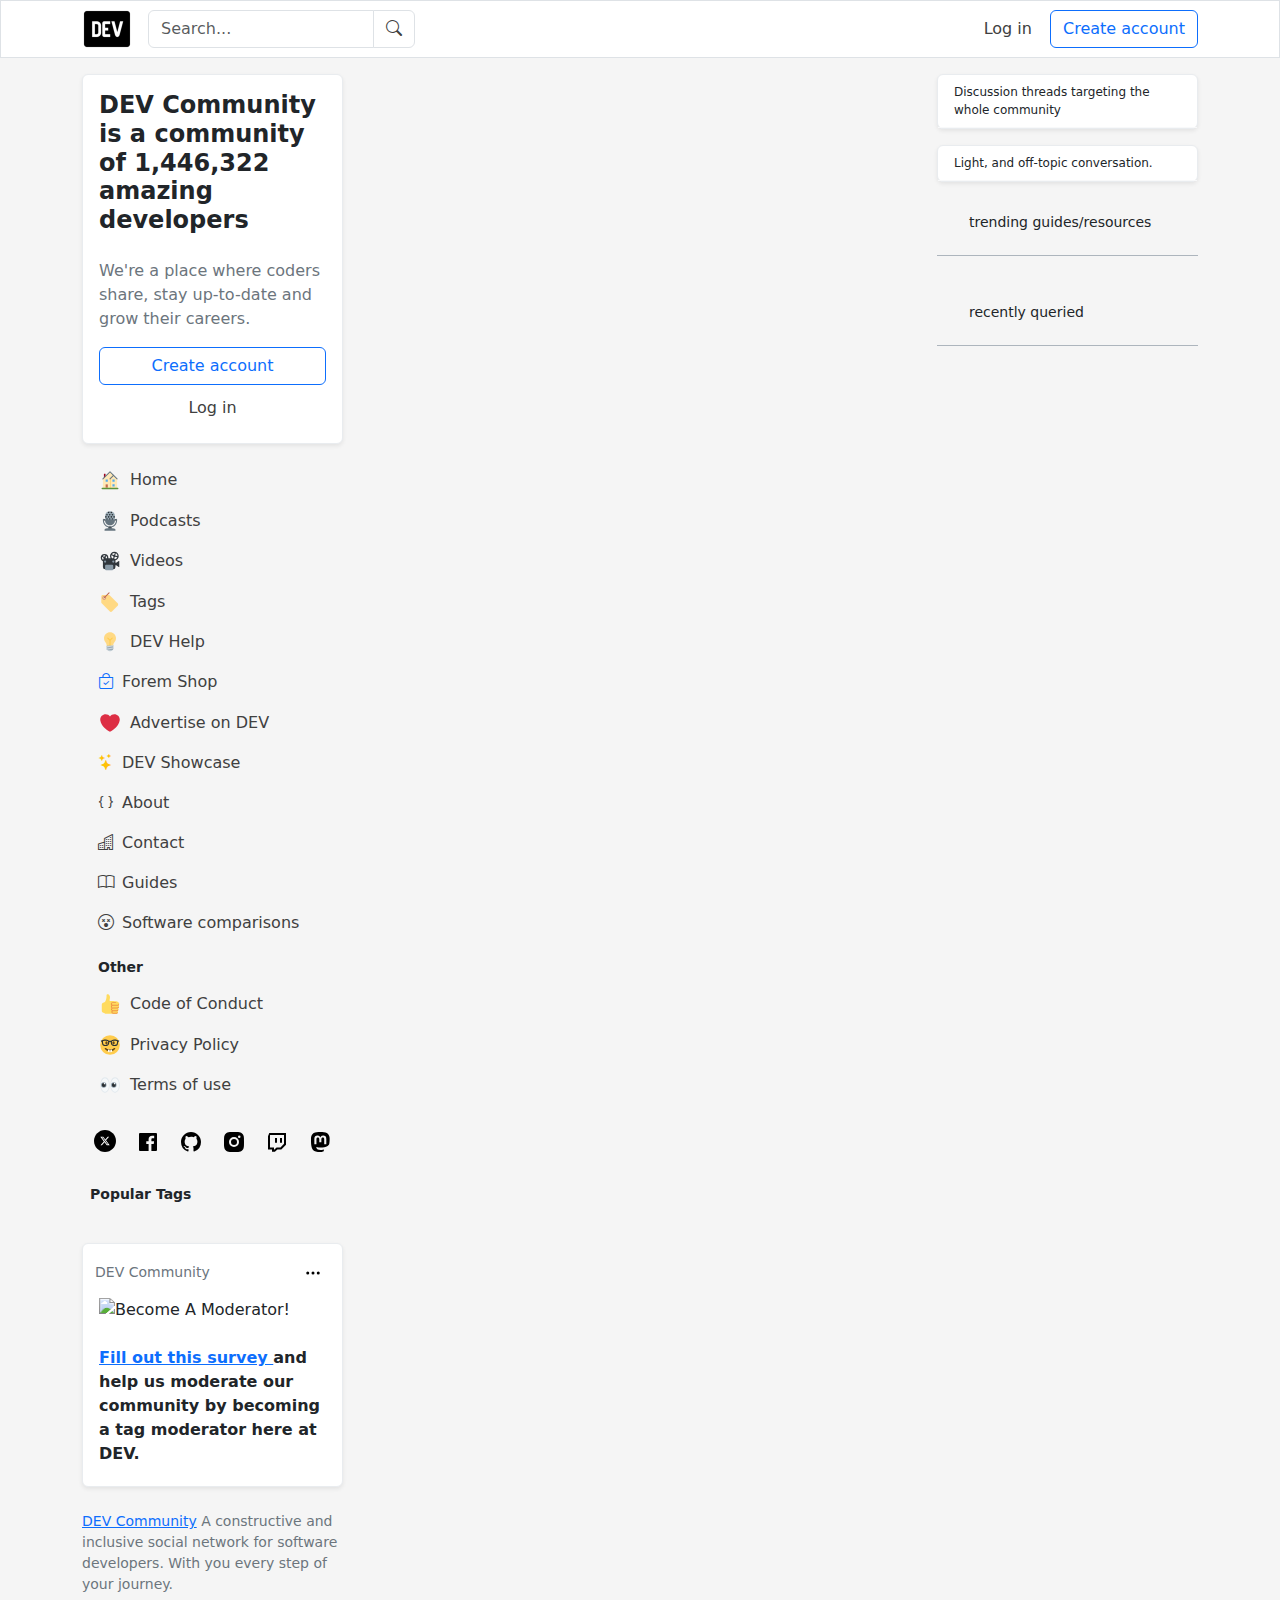
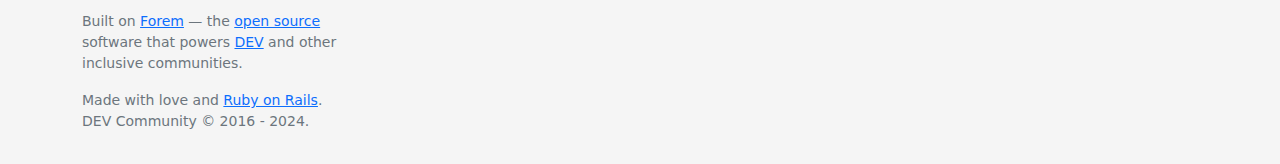
==== index.html @ e30199d8 "Link a index desde el logo" ====
<!DOCTYPE html>
<html lang="en">

<head>
    <meta charset="UTF-8">
    <meta name="viewport" content="width=device-width, initial-scale=1.0">
    <link href="https://cdn.jsdelivr.net/npm/bootstrap@5.3.3/dist/css/bootstrap.min.css" rel="stylesheet"
        integrity="sha384-QWTKZyjpPEjISv5WaRU9OFeRpok6YctnYmDr5pNlyT2bRjXh0JMhjY6hW+ALEwIH" crossorigin="anonymous">
    <link rel="stylesheet" href="https://cdn.jsdelivr.net/npm/bootstrap-icons@1.11.3/font/bootstrap-icons.min.css">
    <link rel="stylesheet" href="./css/styles.css">
    <title>Dev.to</title>
</head>

<body class="bg-dev">
    <header>
        <nav class="navbar navbar-expand-lg bg-white border border-bottom">
            <div class="container">
                <a href="/index.html">
                    <img src="./assets/logo.png" alt="Dev.to Logo" width="50">
                </a>
                <button class="navbar-toggler" type="button" data-bs-toggle="collapse"
                    data-bs-target="#navbarSupportedContent" aria-controls="navbarSupportedContent"
                    aria-expanded="false" aria-label="Toggle navigation">
                    <span class="navbar-toggler-icon"></span>
                </button>
                <div class="collapse navbar-collapse" id="navbarSupportedContent">
                    <form class="d-flex ps-3" role="search">
                        <div class="input-group">
                            <input type="text" class="form-control" placeholder="Search..."
                                aria-label="Recipient's username" aria-describedby="button-addon2">
                            <button class="btn btn-search" type="button" id="button-addon2"><i
                                    class="bi bi-search"></i></button>
                        </div>
                    </form>
                    <div class="ms-auto">
                        <a class="text-decoration-none" href="/views/login.html">
                            <button type="button" class="btn btn-login">Log in</button>
                        </a>
                        <button type="button" class="btn btn-outline-primary">Create account</button>
                    </div>
                </div>
            </div>
        </nav>
    </header>
    <main class="py-3">
        <div class="container">
            <div class="row">
                <div class="col">
                    <aside>
                        <!-- Card Community -->
                        <div class="card border-light-subtle text-start shadow-sm">
                            <div class="card-body">
                                <h5 class="card-title pb-3 fw-bold fs-4">DEV Community is a community of 1,446,322
                                    amazing
                                    developers
                                </h5>
                                <p class="card-text text-secondary">We're a place where coders share, stay
                                    up-to-date
                                    and grow their
                                    careers.</p>
                                <div class="d-flex flex-column gap-1">
                                    <button type="button" class="btn btn-outline-primary">Create account</button>
                                    <button type="button" class="btn btn-login">Log in</button>
                                </div>
                            </div>
                        </div>
                        <!-- Navigation -->
                        <nav class="my-3">
                            <ul class="list-group">
                                <li class="list-group-item link-nav rounded border-0">
                                    <a href="#" class="text-decoration-none d-flex align-items-center">
                                        <span class="me-2">
                                            <svg xmlns="http://www.w3.org/2000/svg" viewBox="0 0 44 44" width="24"
                                                height="24">
                                                <g class="nc-icon-wrapper">
                                                    <path fill="#A0041E"
                                                        d="M13.344 18.702h-2a.5.5 0 01-.5-.5v-7a.5.5 0 01.5-.5h2a.5.5 0 01.5.5v7a.5.5 0 01-.5.5z">
                                                    </path>
                                                    <path fill="#FFE8B6" d="M9 20L22 7l13 13v17H9z"></path>
                                                    <path fill="#FFCC4D" d="M22 20h1v16h-1z"></path>
                                                    <path fill="#66757F"
                                                        d="M35 21a.997.997 0 01-.707-.293L22 8.414 9.707 20.707a1 1 0 11-1.414-1.414l13-13a.999.999 0 011.414 0l13 13A.999.999 0 0135 21z">
                                                    </path>
                                                    <path fill="#66757F"
                                                        d="M22 21a.999.999 0 01-.707-1.707l6.5-6.5a1 1 0 111.414 1.414l-6.5 6.5A.997.997 0 0122 21z">
                                                    </path>
                                                    <path fill="#C1694F" d="M14 30h4v6h-4z"></path>
                                                    <path fill="#55ACEE" d="M14 21h4v4h-4zm12.5 0h4v4h-4zm0 9h4v4h-4z">
                                                    </path>
                                                    <path fill="#5C913B"
                                                        d="M37.5 37.5A1.5 1.5 0 0136 39H8a1.5 1.5 0 010-3h28a1.5 1.5 0 011.5 1.5z">
                                                    </path>
                                                </g>
                                            </svg>
                                        </span>
                                        Home
                                    </a>
                                </li>
                                <li class="list-group-item link-nav rounded border-0">
                                    <a href="#" class="text-decoration-none d-flex align-items-center">
                                        <span class="me-2">
                                            <svg xmlns="http://www.w3.org/2000/svg" viewBox="0 0 44 44" width="24"
                                                height="24">
                                                <g class="nc-icon-wrapper">
                                                    <path fill="#292F33"
                                                        d="M10 19h24v2H10zm15 15c0 2.208-.792 4-3 4-2.209 0-3-1.792-3-4s.791-2 3-2c2.208 0 3-.208 3 2z">
                                                    </path>
                                                    <path fill="#66757F"
                                                        d="M22 35c-6.627 0-10 1.343-10 3v2h20v-2c0-1.657-3.373-3-10-3z">
                                                    </path>
                                                    <path fill="#99AAB5" d="M22 4a9 9 0 00-9 9v7h18v-7a9 9 0 00-9-9z">
                                                    </path>
                                                    <g fill="#292F33" transform="translate(4 4)">
                                                        <circle cx="15.5" cy="2.5" r="1.5"></circle>
                                                        <circle cx="20.5" cy="2.5" r="1.5"></circle>
                                                        <circle cx="17.5" cy="6.5" r="1.5"></circle>
                                                        <circle cx="22.5" cy="6.5" r="1.5"></circle>
                                                        <circle cx="12.5" cy="6.5" r="1.5"></circle>
                                                        <circle cx="15.5" cy="10.5" r="1.5"></circle>
                                                        <circle cx="10.5" cy="10.5" r="1.5"></circle>
                                                        <circle cx="20.5" cy="10.5" r="1.5"></circle>
                                                        <circle cx="25.5" cy="10.5" r="1.5"></circle>
                                                        <circle cx="17.5" cy="14.5" r="1.5"></circle>
                                                        <circle cx="22.5" cy="14.5" r="1.5"></circle>
                                                        <circle cx="12.5" cy="14.5" r="1.5"></circle>
                                                    </g>
                                                    <path fill="#66757F"
                                                        d="M13 19.062V21c0 4.971 4.029 9 9 9s9-4.029 9-9v-1.938H13z">
                                                    </path>
                                                    <path fill="#66757F"
                                                        d="M34 18a1 1 0 00-1 1v2c0 6.074-4.925 11-11 11s-11-4.926-11-11v-2a1 1 0 00-2 0v2c0 7.18 5.82 13 13 13s13-5.82 13-13v-2a1 1 0 00-1-1z">
                                                    </path>
                                                </g>
                                            </svg>

                                        </span>
                                        Podcasts
                                    </a>
                                </li>
                                <li class="list-group-item link-nav rounded border-0">
                                    <a href="#" class="text-decoration-none d-flex align-items-center">
                                        <span class="me-2">
                                            <svg xmlns="http://www.w3.org/2000/svg" viewBox="0 0 44 44" width="24"
                                                height="24">
                                                <g transform="translate(4 4)">
                                                    <path fill="#31373D"
                                                        d="M34.074 18l-4.832 3H28v-4c0-.088-.02-.169-.026-.256C31.436 15.864 34 12.735 34 9a8 8 0 00-16.001 0c0 1.463.412 2.822 1.099 4H14.92c.047-.328.08-.66.08-1a7 7 0 10-14 0 6.995 6.995 0 004 6.317V29a4 4 0 004 4h15a4 4 0 004-4v-3h1.242l4.832 3H35V18h-.926zM28.727 3.977a5.713 5.713 0 012.984 4.961L28.18 8.35a2.276 2.276 0 00-.583-.982l1.13-3.391zm-.9 6.342l3.552.592a5.713 5.713 0 01-4.214 3.669 3.985 3.985 0 00-1.392-1.148l.625-2.19a2.425 2.425 0 001.429-.923zM26 3.285c.282 0 .557.027.828.067l-1.131 3.392c-.404.054-.772.21-1.081.446L21.42 5.592A5.703 5.703 0 0126 3.285zM20.285 9c0-.563.085-1.106.236-1.62l3.194 1.597-.002.023c0 .657.313 1.245.771 1.662L23.816 13h-1.871a5.665 5.665 0 01-1.66-4zm-9.088-.385A4.64 4.64 0 0112.667 12c0 .344-.043.677-.113 1H10.1c.145-.304.233-.641.233-1a2.32 2.32 0 00-.392-1.292l1.256-2.093zM8 7.333c.519 0 1.01.105 1.476.261L8.22 9.688c-.073-.007-.145-.022-.22-.022a2.32 2.32 0 00-1.292.392L4.615 8.803A4.64 4.64 0 018 7.333zM3.333 12c0-.519.105-1.01.261-1.477l2.095 1.257c-.007.073-.022.144-.022.22 0 .75.36 1.41.91 1.837a3.987 3.987 0 00-1.353 1.895C4.083 14.881 3.333 13.533 3.333 12z">
                                                    </path>
                                                    <circle fill="#8899A6" cx="24" cy="19" r="2"></circle>
                                                    <circle fill="#8899A6" cx="9" cy="19" r="2"></circle>
                                                    <path fill="#8899A6"
                                                        d="M24 27a2 2 0 00-2-2H11a2 2 0 00-2 2v6a2 2 0 002 2h11a2 2 0 002-2v-6z">
                                                    </path>
                                                </g>
                                            </svg>

                                        </span>
                                        Videos
                                    </a>
                                </li>
                                <li class="list-group-item link-nav rounded border-0">
                                    <a href="#" class="text-decoration-none d-flex align-items-center">
                                        <span class="me-2">
                                            <svg xmlns="http://www.w3.org/2000/svg" viewBox="0 0 44 44" width="24"
                                                height="24">
                                                <g class="nc-icon-wrapper">
                                                    <path fill="#FFD983"
                                                        d="M36.017 24.181L21.345 9.746C20.687 9.087 19.823 9 18.96 9H8.883C7.029 9 6 10.029 6 11.883v10.082c0 .861.089 1.723.746 2.38L21.3 39.017a3.287 3.287 0 004.688 0l10.059-10.088c1.31-1.312 1.28-3.438-.03-4.748zm-23.596-8.76a1.497 1.497 0 11-2.118-2.117 1.497 1.497 0 012.118 2.117z">
                                                    </path>
                                                    <path fill="#D99E82"
                                                        d="M13.952 11.772a3.66 3.66 0 00-5.179 0 3.663 3.663 0 105.18 5.18 3.664 3.664 0 00-.001-5.18zm-1.53 3.65a1.499 1.499 0 11-2.119-2.12 1.499 1.499 0 012.119 2.12z">
                                                    </path>
                                                    <path fill="#C1694F"
                                                        d="M12.507 14.501a1 1 0 11-1.415-1.414l8.485-8.485a1 1 0 111.415 1.414l-8.485 8.485z">
                                                    </path>
                                                </g>
                                            </svg>
                                        </span>
                                        Tags
                                    </a>
                                </li>
                                <li class="list-group-item link-nav rounded border-0">
                                    <a href="#" class="text-decoration-none d-flex align-items-center">
                                        <span class="me-2">
                                            <svg xmlns="http://www.w3.org/2000/svg" viewBox="0 0 44 44" width="24"
                                                height="24">
                                                <g class="nc-icon-wrapper">
                                                    <path fill="#FFD983"
                                                        d="M33 15.06c0 6.439-5 7.439-5 13.44 0 3.098-3.123 3.359-5.5 3.359-2.053 0-6.586-.779-6.586-3.361C15.914 22.5 11 21.5 11 15.06c0-6.031 5.285-10.92 11.083-10.92C27.883 4.14 33 9.029 33 15.06z">
                                                    </path>
                                                    <path fill="#CCD6DD"
                                                        d="M26.167 36.5c0 .828-2.234 2.5-4.167 2.5-1.933 0-4.167-1.672-4.167-2.5 0-.828 2.233-.5 4.167-.5 1.933 0 4.167-.328 4.167.5z">
                                                    </path>
                                                    <path fill="#FFCC4D"
                                                        d="M26.707 14.293a.999.999 0 00-1.414 0L22 17.586l-3.293-3.293a1 1 0 10-1.414 1.414L21 19.414V30a1 1 0 102 0V19.414l3.707-3.707a.999.999 0 000-1.414z">
                                                    </path>
                                                    <path fill="#99AAB5"
                                                        d="M28 35a2 2 0 01-2 2h-8a2 2 0 01-2-2v-6h12v6z"></path>
                                                    <path fill="#CCD6DD"
                                                        d="M15.999 36a1 1 0 01-.163-1.986l12-2a.994.994 0 011.15.822.999.999 0 01-.822 1.15l-12 2a.927.927 0 01-.165.014zm0-4a1 1 0 01-.163-1.986l12-2a.995.995 0 011.15.822.999.999 0 01-.822 1.15l-12 2a.927.927 0 01-.165.014z">
                                                    </path>
                                                </g>
                                            </svg>
                                        </span>
                                        DEV Help
                                    </a>
                                </li>
                                <li class="list-group-item link-nav rounded border-0">
                                    <a href="#" class="text-decoration-none d-flex align-items-center">
                                        <span class="me-2">
                                            <i class="bi bi-bag-check text-primary"></i>
                                        </span>
                                        Forem Shop
                                    </a>
                                </li>
                                <li class="list-group-item link-nav rounded border-0">
                                    <a href="#" class="text-decoration-none d-flex align-items-center">
                                        <span class="me-2">
                                            <svg xmlns="http://www.w3.org/2000/svg" viewBox="0 0 44 44" width="24"
                                                height="24">
                                                <path fill="#DD2E44"
                                                    d="M39.885 15.833c0-5.45-4.418-9.868-9.867-9.868-3.308 0-6.227 1.633-8.018 4.129-1.791-2.496-4.71-4.129-8.017-4.129-5.45 0-9.868 4.417-9.868 9.868 0 .772.098 1.52.266 2.241C5.751 26.587 15.216 35.568 22 38.034c6.783-2.466 16.249-11.447 17.617-19.959.17-.721.268-1.469.268-2.242z">
                                                </path>
                                            </svg>
                                        </span>
                                        Advertise on DEV
                                    </a>
                                </li>
                                <li class="list-group-item link-nav rounded border-0">
                                    <a href="#" class="text-decoration-none d-flex align-items-center">
                                        <span class="me-2">
                                            <i class="bi bi-stars text-warning"></i>
                                        </span>
                                        DEV Showcase
                                    </a>
                                </li>
                                <li class="list-group-item link-nav rounded border-0">
                                    <a href="#" class="text-decoration-none d-flex align-items-center">
                                        <span class="me-2">
                                            <i class="bi bi-braces"></i>
                                        </span>
                                        About
                                    </a>
                                </li>
                                <li class="list-group-item link-nav rounded border-0">
                                    <a href="#" class="text-decoration-none d-flex align-items-center">
                                        <span class="me-2">
                                            <i class="bi bi-buildings"></i>
                                        </span>
                                        Contact
                                    </a>
                                </li>
                                <li class="list-group-item link-nav rounded border-0">
                                    <a href="#" class="text-decoration-none d-flex align-items-center">
                                        <span class="me-2">
                                            <i class="bi bi-book"></i>
                                        </span>
                                        Guides
                                    </a>
                                </li>
                                <li class="list-group-item link-nav rounded border-0">
                                    <a href="#" class="text-decoration-none d-flex align-items-center">
                                        <span class="me-2">
                                            <i class="bi bi-emoji-dizzy"></i>
                                        </span>
                                        Software comparisons
                                    </a>
                                </li>
                            </ul>
                        </nav>
                        <!-- Other Nav -->
                        <nav class="mb-3">
                            <h2 class="fw-bold fs-6 text-start px-3">Other</h2>
                            <ul class="list-group">
                                <li class="list-group-item link-nav rounded border-0">
                                    <a href="#" class="text-decoration-none d-flex align-items-center">
                                        <span class="me-2">
                                            <svg xmlns="http://www.w3.org/2000/svg" viewBox="0 0 44 44" width="24"
                                                height="24">
                                                <g class="nc-icon-wrapper">
                                                    <path fill="#FFDB5E"
                                                        d="M38.956 21.916c0-.503-.12-.975-.321-1.404-1.341-4.326-7.619-4.01-16.549-4.221-1.493-.035-.639-1.798-.115-5.668.341-2.517-1.282-6.382-4.01-6.382-4.498 0-.171 3.548-4.148 12.322-2.125 4.688-6.875 2.062-6.875 6.771v10.719c0 1.833.18 3.595 2.758 3.885 2.499.281 1.937 2.062 5.542 2.062h18.044a3.337 3.337 0 003.333-3.334c0-.762-.267-1.456-.698-2.018 1.02-.571 1.72-1.649 1.72-2.899 0-.76-.266-1.454-.696-2.015 1.023-.57 1.725-1.649 1.725-2.901 0-.909-.368-1.733-.961-2.336a3.311 3.311 0 001.251-2.581z">
                                                    </path>
                                                    <path fill="#EE9547"
                                                        d="M27.02 25.249h8.604c1.17 0 2.268-.626 2.866-1.633a.876.876 0 00-1.506-.892 1.588 1.588 0 01-1.361.775h-8.81c-.873 0-1.583-.71-1.583-1.583s.71-1.583 1.583-1.583H32.7a.875.875 0 000-1.75h-5.888a3.337 3.337 0 00-3.333 3.333c0 1.025.475 1.932 1.205 2.544a3.32 3.32 0 00-.998 2.373c0 1.028.478 1.938 1.212 2.549a3.318 3.318 0 00.419 5.08 3.305 3.305 0 00-.852 2.204 3.337 3.337 0 003.333 3.333h5.484a3.35 3.35 0 002.867-1.632.875.875 0 00-1.504-.894 1.594 1.594 0 01-1.363.776h-5.484c-.873 0-1.583-.71-1.583-1.583s.71-1.583 1.583-1.583h6.506a3.35 3.35 0 002.867-1.633.875.875 0 10-1.504-.894 1.572 1.572 0 01-1.363.777h-7.063a1.585 1.585 0 010-3.167h8.091a3.35 3.35 0 002.867-1.632.875.875 0 00-1.504-.894 1.573 1.573 0 01-1.363.776H27.02a1.585 1.585 0 010-3.167z">
                                                    </path>
                                                </g>
                                            </svg>
                                        </span>
                                        Code of Conduct
                                    </a>
                                </li>
                                <li class="list-group-item link-nav rounded border-0">
                                    <a href="#" class="text-decoration-none d-flex align-items-center">
                                        <span class="me-2">
                                            <svg xmlns="http://www.w3.org/2000/svg" viewBox="0 0 44 44" width="24"
                                                height="24">
                                                <g transform="translate(4 4)">
                                                    <circle fill="#FFCC4D" cx="18" cy="18" r="18"></circle>
                                                    <path fill="#664500"
                                                        d="M27.335 23.629a.501.501 0 00-.635-.029c-.039.029-3.922 2.9-8.7 2.9-4.766 0-8.662-2.871-8.7-2.9a.5.5 0 10-.729.657C8.7 24.472 11.788 29.5 18 29.5s9.301-5.028 9.429-5.243a.499.499 0 00-.094-.628z">
                                                    </path>
                                                    <path fill="#65471B"
                                                        d="M18 26.591c-.148 0-.291-.011-.438-.016v4.516h.875v-4.517c-.145.005-.289.017-.437.017z">
                                                    </path>
                                                    <path fill="#FFF"
                                                        d="M22 26c.016-.004-1.45.378-2.446.486-.366.042-.737.076-1.117.089v4.517H20c1.1 0 2-.9 2-2V26zm-8 0c-.016-.004 1.45.378 2.446.486.366.042.737.076 1.117.089v4.517H16c-1.1 0-2-.9-2-2V26z">
                                                    </path>
                                                    <path fill="#65471B"
                                                        d="M27.335 23.629a.501.501 0 00-.635-.029c-.03.022-2.259 1.668-5.411 2.47-.443.113-1.864.43-3.286.431-1.424 0-2.849-.318-3.292-.431-3.152-.802-5.381-2.448-5.411-2.47a.501.501 0 00-.729.657c.097.162 1.885 3.067 5.429 4.481v-1.829c-.016-.004 1.45.378 2.446.486.366.042.737.076 1.117.089.146.005.289.016.437.016.148 0 .291-.011.438-.016.38-.013.751-.046 1.117-.089.996-.108 2.462-.49 2.446-.486v1.829c3.544-1.414 5.332-4.319 5.429-4.481a.5.5 0 00-.095-.628zm-.711-9.605c0 1.714-.938 3.104-2.096 3.104-1.157 0-2.096-1.39-2.096-3.104s.938-3.104 2.096-3.104c1.158 0 2.096 1.39 2.096 3.104zm-17.167 0c0 1.714.938 3.104 2.096 3.104 1.157 0 2.096-1.39 2.096-3.104s-.938-3.104-2.096-3.104c-1.158 0-2.096 1.39-2.096 3.104z">
                                                    </path>
                                                    <path fill="#292F33"
                                                        d="M34.808 9.627c-.171-.166-1.267.274-2.376-.291-2.288-1.166-8.07-2.291-11.834.376-.403.285-2.087.333-2.558.313-.471.021-2.155-.027-2.558-.313-3.763-2.667-9.545-1.542-11.833-.376-1.109.565-2.205.125-2.376.291-.247.239-.247 1.196.001 1.436.246.239 1.477.515 1.722 1.232.247.718.249 4.958 2.213 6.424 1.839 1.372 6.129 1.785 8.848.238 2.372-1.349 2.289-4.189 2.724-5.881.155-.603.592-.907 1.26-.907s1.105.304 1.26.907c.435 1.691.351 4.532 2.724 5.881 2.719 1.546 7.009 1.133 8.847-.238 1.965-1.465 1.967-5.706 2.213-6.424.245-.717 1.476-.994 1.722-1.232.248-.24.249-1.197.001-1.436zm-20.194 3.65c-.077 1.105-.274 3.227-1.597 3.98-.811.462-1.868.743-2.974.743h-.001c-1.225 0-2.923-.347-3.587-.842-.83-.619-1.146-3.167-1.265-4.12-.076-.607-.28-2.09.388-2.318 1.06-.361 2.539-.643 4.052-.643.693 0 3.021.043 4.155.741 1.005.617.872 1.851.829 2.459zm16.278-.253c-.119.954-.435 3.515-1.265 4.134-.664.495-2.362.842-3.587.842h-.001c-1.107 0-2.163-.281-2.975-.743-1.323-.752-1.52-2.861-1.597-3.966-.042-.608-.176-1.851.829-2.468 1.135-.698 3.462-.746 4.155-.746 1.513 0 2.991.277 4.052.638.668.228.465 1.702.389 2.309z">
                                                    </path>
                                                </g>
                                            </svg>
                                        </span>
                                        Privacy Policy
                                    </a>
                                </li>
                                <li class="list-group-item link-nav rounded border-0">
                                    <a href="#" class="text-decoration-none d-flex align-items-center">
                                        <span class="me-2">
                                            <svg xmlns="http://www.w3.org/2000/svg" viewBox="0 0 44 44" width="24"
                                                height="24">
                                                <g transform="translate(4 4)">
                                                    <ellipse fill="#F5F8FA" cx="8.828" cy="18" rx="7.953" ry="13.281">
                                                    </ellipse>
                                                    <path fill="#E1E8ED"
                                                        d="M8.828 32.031C3.948 32.031.125 25.868.125 18S3.948 3.969 8.828 3.969 17.531 10.132 17.531 18s-3.823 14.031-8.703 14.031zm0-26.562C4.856 5.469 1.625 11.09 1.625 18s3.231 12.531 7.203 12.531S16.031 24.91 16.031 18 12.8 5.469 8.828 5.469z">
                                                    </path>
                                                    <circle fill="#8899A6" cx="6.594" cy="18" r="4.96"></circle>
                                                    <circle fill="#292F33" cx="6.594" cy="18" r="3.565"></circle>
                                                    <circle fill="#F5F8FA" cx="7.911" cy="15.443" r="1.426"></circle>
                                                    <ellipse fill="#F5F8FA" cx="27.234" cy="18" rx="7.953" ry="13.281">
                                                    </ellipse>
                                                    <path fill="#E1E8ED"
                                                        d="M27.234 32.031c-4.88 0-8.703-6.163-8.703-14.031s3.823-14.031 8.703-14.031S35.938 10.132 35.938 18s-3.824 14.031-8.704 14.031zm0-26.562c-3.972 0-7.203 5.622-7.203 12.531 0 6.91 3.231 12.531 7.203 12.531S34.438 24.91 34.438 18 31.206 5.469 27.234 5.469z">
                                                    </path>
                                                    <circle fill="#8899A6" cx="25" cy="18" r="4.96"></circle>
                                                    <circle fill="#292F33" cx="25" cy="18" r="3.565"></circle>
                                                    <circle fill="#F5F8FA" cx="26.317" cy="15.443" r="1.426"></circle>
                                                </g>
                                            </svg>
                                        </span>
                                        Terms of use
                                    </a>
                                </li>
                            </ul>
                        </nav>
                        <!-- Social Links -->
                        <div class="d-flex justify-content-evenly mb-3">
                            <a href="#" class="p-2 social-icon rounded">
                                <svg xmlns="http://www.w3.org/2000/svg" width="24" height="24" viewBox="0 0 24 24"
                                    style="padding-bottom:2px;" role="img"
                                    aria-labelledby="aak7bnft0zw8hqydxydl2l91fy1n86yr"
                                    class="crayons-icon c-link__icon">
                                    <title id="aak7bnft0zw8hqydxydl2l91fy1n86yr">Twitter</title>
                                    <g id="surface1">
                                        <path style=" stroke:none;fill-rule:evenodd;fill-opacity:1;"
                                            d="M 12 0 C 18.628906 0 24 5.371094 24 12 C 24 18.628906 18.628906 24 12 24 C 5.371094 24 0 18.628906 0 12 C 0 5.371094 5.371094 0 12 0 Z M 12 0 ">
                                        </path>
                                        <path
                                            style=" stroke:none;fill-rule:nonzero;fill:rgb(100%,100%,100%);fill-opacity:1;"
                                            d="M 14.9375 7.386719 L 16.5 7.386719 L 13.082031 11.292969 L 17.105469 16.613281 L 13.953125 16.613281 L 11.488281 13.386719 L 8.664062 16.613281 L 7.097656 16.613281 L 10.753906 12.433594 L 6.894531 7.386719 L 10.125 7.386719 L 12.355469 10.335938 Z M 14.386719 15.675781 L 15.253906 15.675781 L 9.652344 8.273438 L 8.722656 8.273438 Z M 14.386719 15.675781 ">
                                        </path>
                                    </g>
                                </svg>
                            </a>
                            <a href="#" class="p-2 social-icon rounded">
                                <svg xmlns="http://www.w3.org/2000/svg" width="24" height="24" viewBox="0 0 24 24"
                                    role="img" aria-labelledby="aooak5qd7p9x0n8oari3b3xv5cjguo6b"
                                    class="crayons-icon c-link__icon">
                                    <title id="aooak5qd7p9x0n8oari3b3xv5cjguo6b">Facebook</title>
                                    <path
                                        d="M15.402 21v-6.966h2.333l.349-2.708h-2.682V9.598c0-.784.218-1.319 1.342-1.319h1.434V5.857a19.188 19.188 0 00-2.09-.107c-2.067 0-3.482 1.262-3.482 3.58v1.996h-2.338v2.708h2.338V21H4a1 1 0 01-1-1V4a1 1 0 011-1h16a1 1 0 011 1v16a1 1 0 01-1 1h-4.598z">
                                    </path>
                                </svg>
                            </a>
                            <a href="#" class="p-2 social-icon rounded">
                                <svg xmlns="http://www.w3.org/2000/svg" width="24" height="24" viewBox="0 0 24 24"
                                    role="img" aria-labelledby="apkvlnaorwg8fir3ckrmwok5rzvnxobn"
                                    class="crayons-icon c-link__icon">
                                    <title id="apkvlnaorwg8fir3ckrmwok5rzvnxobn">Github</title>
                                    <path
                                        d="M12 2C6.475 2 2 6.475 2 12a9.994 9.994 0 006.838 9.488c.5.087.687-.213.687-.476 0-.237-.013-1.024-.013-1.862-2.512.463-3.162-.612-3.362-1.175-.113-.288-.6-1.175-1.025-1.413-.35-.187-.85-.65-.013-.662.788-.013 1.35.725 1.538 1.025.9 1.512 2.338 1.087 2.912.825.088-.65.35-1.087.638-1.337-2.225-.25-4.55-1.113-4.55-4.938 0-1.088.387-1.987 1.025-2.688-.1-.25-.45-1.275.1-2.65 0 0 .837-.262 2.75 1.026a9.28 9.28 0 012.5-.338c.85 0 1.7.112 2.5.337 1.912-1.3 2.75-1.024 2.75-1.024.55 1.375.2 2.4.1 2.65.637.7 1.025 1.587 1.025 2.687 0 3.838-2.337 4.688-4.562 4.938.362.312.675.912.675 1.85 0 1.337-.013 2.412-.013 2.75 0 .262.188.574.688.474A10.016 10.016 0 0022 12c0-5.525-4.475-10-10-10z">
                                    </path>
                                </svg>
                            </a>
                            <a href="#" class="p-2 social-icon rounded">
                                <svg xmlns="http://www.w3.org/2000/svg" width="24" height="24" viewBox="0 0 24 24"
                                    role="img" aria-labelledby="a31c1cvuwu4y8sgs2p7xwbsw0lffjvf5"
                                    class="crayons-icon c-link__icon">
                                    <title id="a31c1cvuwu4y8sgs2p7xwbsw0lffjvf5">Instagram</title>
                                    <path
                                        d="M12 2c2.717 0 3.056.01 4.122.06 1.065.05 1.79.217 2.428.465.66.254 1.216.598 1.772 1.153.509.5.902 1.105 1.153 1.772.247.637.415 1.363.465 2.428.047 1.066.06 1.405.06 4.122 0 2.717-.01 3.056-.06 4.122-.05 1.065-.218 1.79-.465 2.428a4.883 4.883 0 01-1.153 1.772c-.5.508-1.105.902-1.772 1.153-.637.247-1.363.415-2.428.465-1.066.047-1.405.06-4.122.06-2.717 0-3.056-.01-4.122-.06-1.065-.05-1.79-.218-2.428-.465a4.89 4.89 0 01-1.772-1.153 4.904 4.904 0 01-1.153-1.772c-.248-.637-.415-1.363-.465-2.428C2.013 15.056 2 14.717 2 12c0-2.717.01-3.056.06-4.122.05-1.066.217-1.79.465-2.428a4.88 4.88 0 011.153-1.772A4.897 4.897 0 015.45 2.525c.638-.248 1.362-.415 2.428-.465C8.944 2.013 9.283 2 12 2zm0 5a5 5 0 100 10 5 5 0 000-10zm6.5-.25a1.25 1.25 0 10-2.5 0 1.25 1.25 0 002.5 0zM12 9a3 3 0 110 6 3 3 0 010-6z">
                                    </path>
                                </svg>
                            </a>
                            <a href="#" class="p-2 social-icon rounded">
                                <svg xmlns="http://www.w3.org/2000/svg" width="24" height="24" viewBox="0 0 24 24"
                                    role="img" aria-labelledby="ahe9pq4bnbx6ej38g80zg7ardk56kkdm"
                                    class="crayons-icon c-link__icon">
                                    <title id="ahe9pq4bnbx6ej38g80zg7ardk56kkdm">Twitch</title>
                                    <path
                                        d="M4.3 3H21v11.7l-4.7 4.7h-3.9l-2.5 2.4H7v-2.4H3V6.2L4.3 3zM5 17.4h4v2.4h.095l2.5-2.4h3.877L19 13.872V5H5v12.4zM15 8h2v4.7h-2V8zm0 0h2v4.7h-2V8zm-5 0h2v4.7h-2V8z">
                                    </path>
                                </svg>
                            </a>
                            <a href="#" class="p-2 social-icon rounded">
                                <svg xmlns="http://www.w3.org/2000/svg" width="24" height="24" viewBox="0 0 24 24"
                                    role="img" aria-labelledby="arvh2dnwxse2h0ueico9qrfzpirjrdbx"
                                    class="crayons-icon c-link__icon">
                                    <title id="arvh2dnwxse2h0ueico9qrfzpirjrdbx">Mastodon</title>
                                    <path
                                        d="M21.258 13.99c-.274 1.41-2.456 2.955-4.962 3.254-1.306.156-2.593.3-3.965.236-2.243-.103-4.014-.535-4.014-.535 0 .218.014.426.04.62.292 2.215 2.196 2.347 4 2.41 1.82.062 3.44-.45 3.44-.45l.076 1.646s-1.274.684-3.542.81c-1.25.068-2.803-.032-4.612-.51-3.923-1.039-4.598-5.22-4.701-9.464-.031-1.26-.012-2.447-.012-3.44 0-4.34 2.843-5.611 2.843-5.611 1.433-.658 3.892-.935 6.45-.956h.062c2.557.02 5.018.298 6.451.956 0 0 2.843 1.272 2.843 5.61 0 0 .036 3.201-.397 5.424zm-2.956-5.087c0-1.074-.273-1.927-.822-2.558-.567-.631-1.308-.955-2.229-.955-1.065 0-1.871.41-2.405 1.228l-.518.87-.519-.87C11.276 5.8 10.47 5.39 9.405 5.39c-.921 0-1.663.324-2.229.955-.549.631-.822 1.484-.822 2.558v5.253h2.081V9.057c0-1.075.452-1.62 1.357-1.62 1 0 1.501.647 1.501 1.927v2.79h2.07v-2.79c0-1.28.5-1.927 1.5-1.927.905 0 1.358.545 1.358 1.62v5.1h2.08V8.902l.001.001z">
                                    </path>
                                </svg>
                            </a>
                        </div>
                        <!-- Popular Tags -->
                        <!-- TODO: Crear compenente cuando no haya tags -->
                        <nav class="mb-4">
                            <h3 class="fs-6 fw-bold text-start p-2">Popular Tags</h3>
                            <div id="popular-tags" class="overflow-y-auto"></div>
                        </nav>
                        <!-- Billboard Container -->
                        <div>
                            <div class="bilboard overflow-y-auto card border-light-subtle text-start shadow-sm pb-3">
                                <div class="d-flex justify-content-between align-items-center">
                                    <p class="m-0 text-secondary fs-6">DEV Community</p>
                                    <button type="button" class="btn btn-bilboard p-1"><svg
                                            xmlns="http://www.w3.org/2000/svg" width="24" height="24"
                                            viewBox="0 0 24 24" role="img"
                                            aria-labelledby="akx9dnldf58qc86smqohvrx8tejxz61t"
                                            class="crayons-icon pointer-events-none">
                                            <title id="akx9dnldf58qc86smqohvrx8tejxz61t">Dropdown menu</title>
                                            <path fill-rule="evenodd" clip-rule="evenodd"
                                                d="M8.25 12a1.5 1.5 0 11-3 0 1.5 1.5 0 013 0zm5.25 0a1.5 1.5 0 11-3 0 1.5 1.5 0 013 0zm3.75 1.5a1.5 1.5 0 100-3 1.5 1.5 0 000 3z">
                                            </path>
                                        </svg></button>
                                </div>
                                <div class="p-1 pt-2">
                                    <p class="m-0">
                                        <img src="https://res.cloudinary.com/practicaldev/image/fetch/s--KfYhPrXu--/c_limit%2Cf_auto%2Cfl_progressive%2Cq_auto%2Cw_350/https://dev-to-uploads.s3.amazonaws.com/uploads/articles/gxatl8njvv45ht30hcx9.png"
                                            alt="Become A Moderator!" width="250" class="mb-4">
                                        <br>
                                        <strong>
                                            <a href="#">
                                                Fill out this survey
                                            </a> and help us moderate our community by becoming a tag moderator here at
                                            DEV.
                                        </strong>
                                    </p>
                                </div>
                            </div>
                        </div>
                        <!-- Footer -->
                        <footer class="mt-4 fs-6 text-secondary">
                            <p>
                                <a class="fw-medium" aria-label="DEV Community Home" href="#">DEV Community</a>
                                A constructive and inclusive social network for software developers. With you every step
                                of your journey.
                            </p>

                            <p class="mt-3">Built on <a href="#">Forem</a> — the <a
                                    href="https://dev.to/t/opensource">open source</a> software that powers <a
                                    href="https://dev.to">DEV</a> and other
                                inclusive communities.</p>
                            <p class="mt-3">Made with love and <a href="#">Ruby on
                                    Rails</a>. DEV Community <span title="copyright">©</span> 2016 - 2024.
                            </p>
                        </footer>
                    </aside>
                </div>
                <div class="col-6">
                    <div id="posts-lists"></div>
                </div>
                <div class="col">
                    <aside class="d-grid gap-3">
                        <!-- Tags Posts -->
                        <section class="card border-light-subtle text-start shadow-sm">
                            <header class="py-2 px-3 border-bottom border-light">
                                <h3 id="first-title-last-post" class="m-0 text-lowercase fs-5 fw-bold text-dark">
                                </h3>
                                <div class="fs-xs">
                                    Discussion threads targeting the whole community
                                </div>
                            </header>
                            <div id="first-last-posts">
                            </div>
                        </section>
                        <!-- Tags Posts -->
                        <section class="card border-light-subtle text-start shadow-sm">
                            <header class="py-2 px-3 border-bottom border-light">
                                <h3 id="second-title-last-post" class="m-0 text-lowercase fs-5 fw-bold text-dark">
                                </h3>
                                <div class="fs-xs">
                                    Light, and off-topic conversation.
                                </div>
                            </header>
                            <div id="second-last-posts">
                            </div>
                        </section>
                        <!-- Trendings -->
                        <section class="border-bottom border-dark-subtle mt-2 mb-3 px-3 pb-3">
                            <header class="py-2 px-3">
                                <h3 class="m-0 text-lowercase fs-6 text-dark">
                                    trending guides/resources
                                </h3>
                            </header>
                            <div id="trends-list">
                            </div>
                        </section>
                        <!-- Categories -->
                        <section class="border-bottom border-dark-subtle mt-2 mb-3 px-3 pb-3">
                            <header class="py-2 px-3">
                                <h3 class="m-0 text-lowercase fs-6 text-dark">
                                    recently queried
                                </h3>
                            </header>
                            <div id="list-categories">
                            </div>
                        </section>
                    </aside>
                </div>
            </div>
        </div>
    </main>
    <script src="https://cdn.jsdelivr.net/npm/bootstrap@5.3.3/dist/js/bootstrap.bundle.min.js"
        integrity="sha384-YvpcrYf0tY3lHB60NNkmXc5s9fDVZLESaAA55NDzOxhy9GkcIdslK1eN7N6jIeHz"
        crossorigin="anonymous"></script>
    <script type="module" src="./js/main.js"></script>
</body>

</html>
---- css/styles.css ----
.btn-login {
  background-color: transparent;
  color: rgb(64, 64, 64);
}
.btn-login:hover {
  background-color: rgba(59, 73, 233, 0.1);
  color: rgb(47, 58, 178);
  text-decoration: underline;
}

.link-nav {
  background-color: transparent;
}
.link-nav:hover {
  background-color: rgba(59, 73, 233, 0.1);
  color: rgb(47, 58, 178);
  text-decoration: underline;
}
.link-nav a {
  color: rgb(64, 64, 64);
}
.link-nav a:hover {
  color: rgb(47, 58, 178);
}

.social-icon {
  background-color: transparent;
  color: rgb(64, 64, 64);
}
.social-icon:hover {
  background-color: rgba(59, 73, 233, 0.2);
  color: rgb(47, 58, 178);
}

.btn-search {
  background-color: #fff;
  border: 1px solid #dee2e6;
  color: rgb(64, 64, 64);
}
.btn-search:hover {
  background-color: rgba(59, 73, 233, 0.1);
  color: rgb(47, 58, 178);
  text-decoration: underline;
}

.bg-dev {
  background-color: rgb(245, 245, 245);
}

#popular-tags {
  max-height: 42vh;
}

.bilboard {
  max-height: calc(100vh - 58px - 2rem);
  padding: 12px;
}
.bilboard .btn-bilboard {
  background-color: transparent;
}
.bilboard .btn-bilboard:hover {
  background-color: rgba(59, 73, 233, 0.1);
  color: rgb(47, 58, 178);
}

.text-discuss {
  color: rgb(64, 64, 64) !important;
}
.text-discuss:hover {
  color: rgb(47, 58, 178) !important;
}

.widget {
  padding: 16px;
}
.widget:hover {
  background-color: #fff;
  color: rgb(47, 58, 178) !important;
}

.fs-5_5 {
  font-size: 16px !important;
}

.fs-6 {
  font-size: 14px !important;
}

.fs-xs {
  font-size: 12px !important;
}

.p-2_5 {
  padding: 0.75rem !important;
}

.pt-2_5 {
  padding: 0 !important;
  padding-top: 0.75rem !important;
}

.px-2_5 {
  padding-left: 0.75rem !important;
  padding-right: 0.75rem !important;
}

.py-4_5 {
  padding-top: 2rem !important;
  padding-bottom: 2rem !important;
}

.ps-4_5 {
  padding-left: 2.5rem !important;
}

.pt-3_5 {
  padding-top: 2rem !important;
}

.gap-2_5 {
  gap: 0.75rem !important;
}

.px-7 {
  padding-left: 4rem !important;
  padding-right: 4rem !important;
}

.tags-post:hover {
  background-color: rgba(86, 160, 54, 0.2);
  box-shadow: inset 0 0 0 1px rgba(86, 160, 54, 0.1), inset 0 0 0 1px rgba(86, 160, 54, 0.1), inset 0 0 0 1px rgba(86, 160, 54, 0.1);
}

.ps-4_5 {
  padding-left: calc(2.5rem - 8px) !important;
}

.btn-comments:hover {
  background-color: rgba(121, 127, 199, 0.1);
}

.crayons_icon_container {
  background-color: rgb(245, 245, 245);
  border: 2px solid rgb(255, 255, 255);
  border-radius: 15px;
  margin-right: -0.75em;
  width: 28px;
  height: 28px;
}

.registration {
  width: 640px;
}

.btn-login-social:hover {
  background-color: rgba(121, 127, 199, 0.1) !important;
}

.btn-lg-login {
  padding: 12px 20px;
}

.pill-position {
  top: 20% !important;
  left: 80% !important;
}

.w-fav {
  width: 4rem !important;
}

.top-fav {
  top: 60px;
}

.bi-heart-hover:hover {
  color: #ff0000 !important;
  cursor: pointer;
}

.bi-chat-hover:hover {
  color: #ffc107 !important;
  cursor: pointer;
}

.bi-bookmark-hover:hover {
  color: #0d6efd !important;
  cursor: pointer;
}

.info-user-top {
  height: 32px !important;
  background-color: #48addf !important;
}

.margin-avatar {
  margin-top: -2.5rem !important;
}/*# sourceMappingURL=styles.css.map */
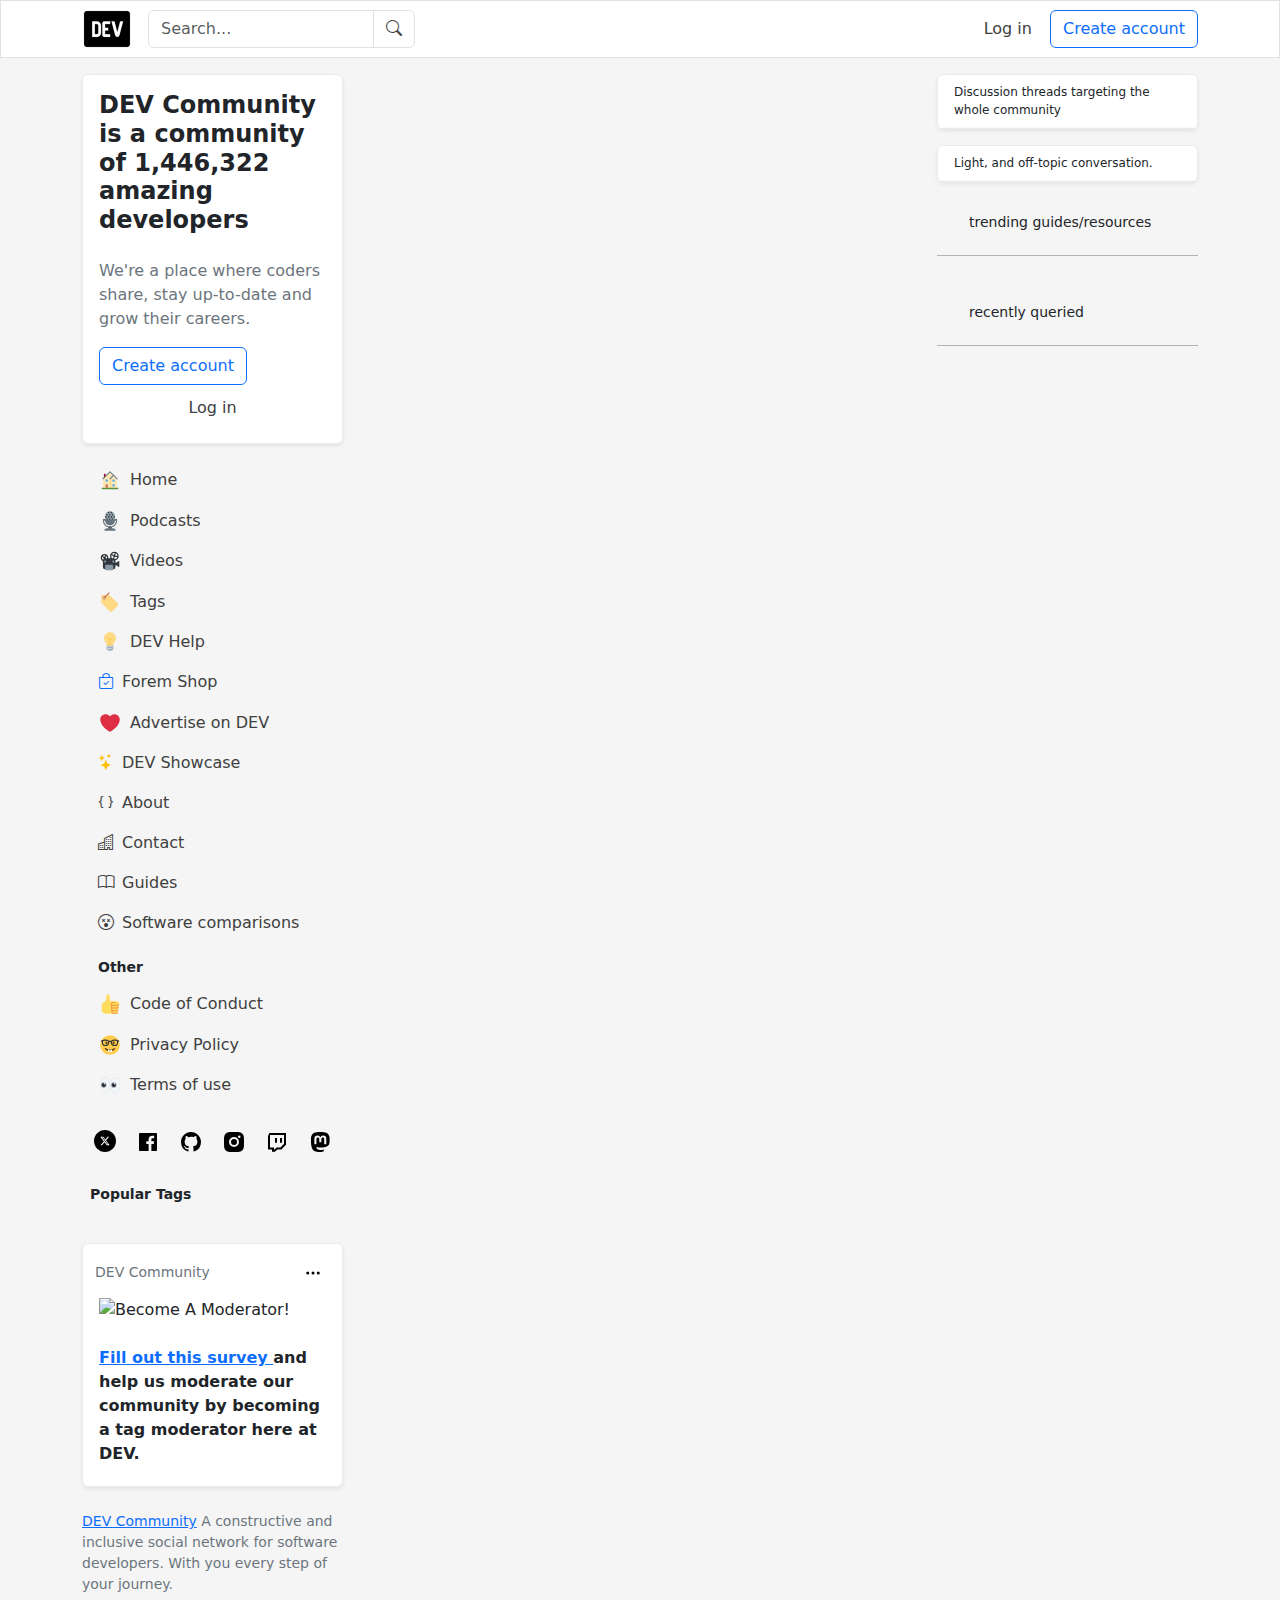
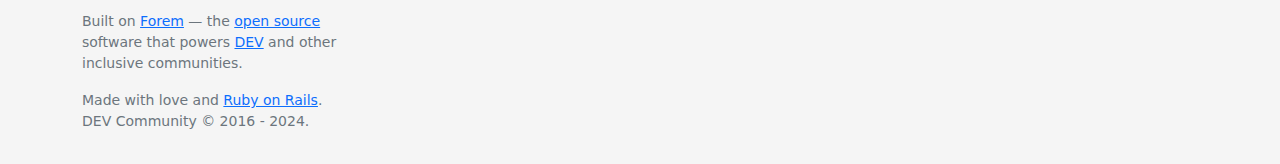
==== commit a616b02e: "refactor: Update login links to use new authentication path" ====
--- a/index.html
+++ b/index.html
@@ -4,6 +4,8 @@
 <head>
     <meta charset="UTF-8">
     <meta name="viewport" content="width=device-width, initial-scale=1.0">
+    <link rel="icon" type="image/x-icon"
+        href="https://res.cloudinary.com/practicaldev/image/fetch/s--E8ak4Hr1--/c_limit,f_auto,fl_progressive,q_auto,w_32/https://dev-to.s3.us-east-2.amazonaws.com/favicon.ico" />
     <link href="https://cdn.jsdelivr.net/npm/bootstrap@5.3.3/dist/css/bootstrap.min.css" rel="stylesheet"
         integrity="sha384-QWTKZyjpPEjISv5WaRU9OFeRpok6YctnYmDr5pNlyT2bRjXh0JMhjY6hW+ALEwIH" crossorigin="anonymous">
     <link rel="stylesheet" href="https://cdn.jsdelivr.net/npm/bootstrap-icons@1.11.3/font/bootstrap-icons.min.css">
@@ -26,17 +28,19 @@
                 <div class="collapse navbar-collapse" id="navbarSupportedContent">
                     <form class="d-flex ps-3" role="search">
                         <div class="input-group">
-                            <input type="text" class="form-control" placeholder="Search..."
-                                aria-label="Recipient's username" aria-describedby="button-addon2">
-                            <button class="btn btn-search" type="button" id="button-addon2"><i
+                            <input type="text" class="form-control" id="input-search" placeholder="Search..."
+                                aria-label="Search post" aria-describedby="btn-search">
+                            <button class="btn btn-search" type="button" id="btn-search"><i
                                     class="bi bi-search"></i></button>
                         </div>
                     </form>
                     <div class="ms-auto">
-                        <a class="text-decoration-none" href="/views/login.html">
+                        <a class="text-decoration-none" href="/views/auth/login.html">
                             <button type="button" class="btn btn-login">Log in</button>
                         </a>
-                        <button type="button" class="btn btn-outline-primary">Create account</button>
+                        <a href="./views/auth/signup.html">
+                            <button type="button" class="btn btn-outline-primary">Create account</button>
+                        </a>
                     </div>
                 </div>
             </div>
@@ -59,8 +63,12 @@
                                     and grow their
                                     careers.</p>
                                 <div class="d-flex flex-column gap-1">
-                                    <button type="button" class="btn btn-outline-primary">Create account</button>
-                                    <button type="button" class="btn btn-login">Log in</button>
+                                    <a href="./views/auth/signup.html">
+                                        <button type="button" class="btn btn-outline-primary">Create account</button>
+                                    </a>
+                                    <a href="./views/auth/login.html" class="w-100">
+                                        <button type="button" class="btn btn-login w-100">Log in</button>
+                                    </a>
                                 </div>
                             </div>
                         </div>
--- a/css/styles.css
+++ b/css/styles.css
@@ -1,3 +1,4 @@
+@charset "UTF-8";
 .btn-login {
   background-color: transparent;
   color: rgb(64, 64, 64);
@@ -6,6 +7,11 @@
   background-color: rgba(59, 73, 233, 0.1);
   color: rgb(47, 58, 178);
   text-decoration: underline;
+}
+
+.negative-left {
+  left: -100% !important;
+  transform: translate(-50%, 0%) !important;
 }
 
 .link-nav {
@@ -104,6 +110,10 @@
   padding-right: 0.75rem !important;
 }
 
+.cursor-auto {
+  cursor: auto !important;
+}
+
 .py-4_5 {
   padding-top: 2rem !important;
   padding-bottom: 2rem !important;
@@ -119,6 +129,14 @@
 
 .gap-2_5 {
   gap: 0.75rem !important;
+}
+
+.wot-focus:focus {
+  box-shadow: none !important;
+}
+
+.wot-border:focus {
+  border: none !important;
 }
 
 .px-7 {
@@ -195,4 +213,62 @@
 
 .margin-avatar {
   margin-top: -2.5rem !important;
+}
+
+.btn-cover:hover {
+  background-color: transparent;
+}
+
+.title-new-post {
+  font-weight: 800 !important;
+  font-size: 3rem;
+  line-height: 1.25;
+  color: rgb(17, 17, 17);
+}
+
+.rounded-top-card {
+  border-top-left-radius: 0.375rem !important;
+  border-top-right-radius: 0.375rem !important;
+  border-bottom-left-radius: 0 !important;
+  border-bottom-right-radius: 0 !important;
+}
+
+.rounded-bottom-card {
+  border-top-left-radius: 0 !important;
+  border-top-right-radius: 0 !important;
+  border-bottom-left-radius: 0.375rem !important;
+  border-bottom-right-radius: 0.375rem !important;
+}
+
+.new-post-content {
+  height: calc(100vh - 30rem);
+}
+
+#writting-post-title {
+  top: 12% !important;
+}
+
+#writting-post-tags {
+  top: 20% !important;
+}
+
+#writting-post-description {
+  top: 45% !important;
+}
+
+#publishing-tips {
+  top: 58% !important;
+}
+
+.fade-in {
+  opacity: 0 !important;
+  transition: opacity 1s ease-in-out !important; /* Duración y curva de aceleración de la transición */
+}
+
+.fade-in.show {
+  opacity: 1 !important;
+}
+
+#about {
+  height: 130px !important;
 }/*# sourceMappingURL=styles.css.map */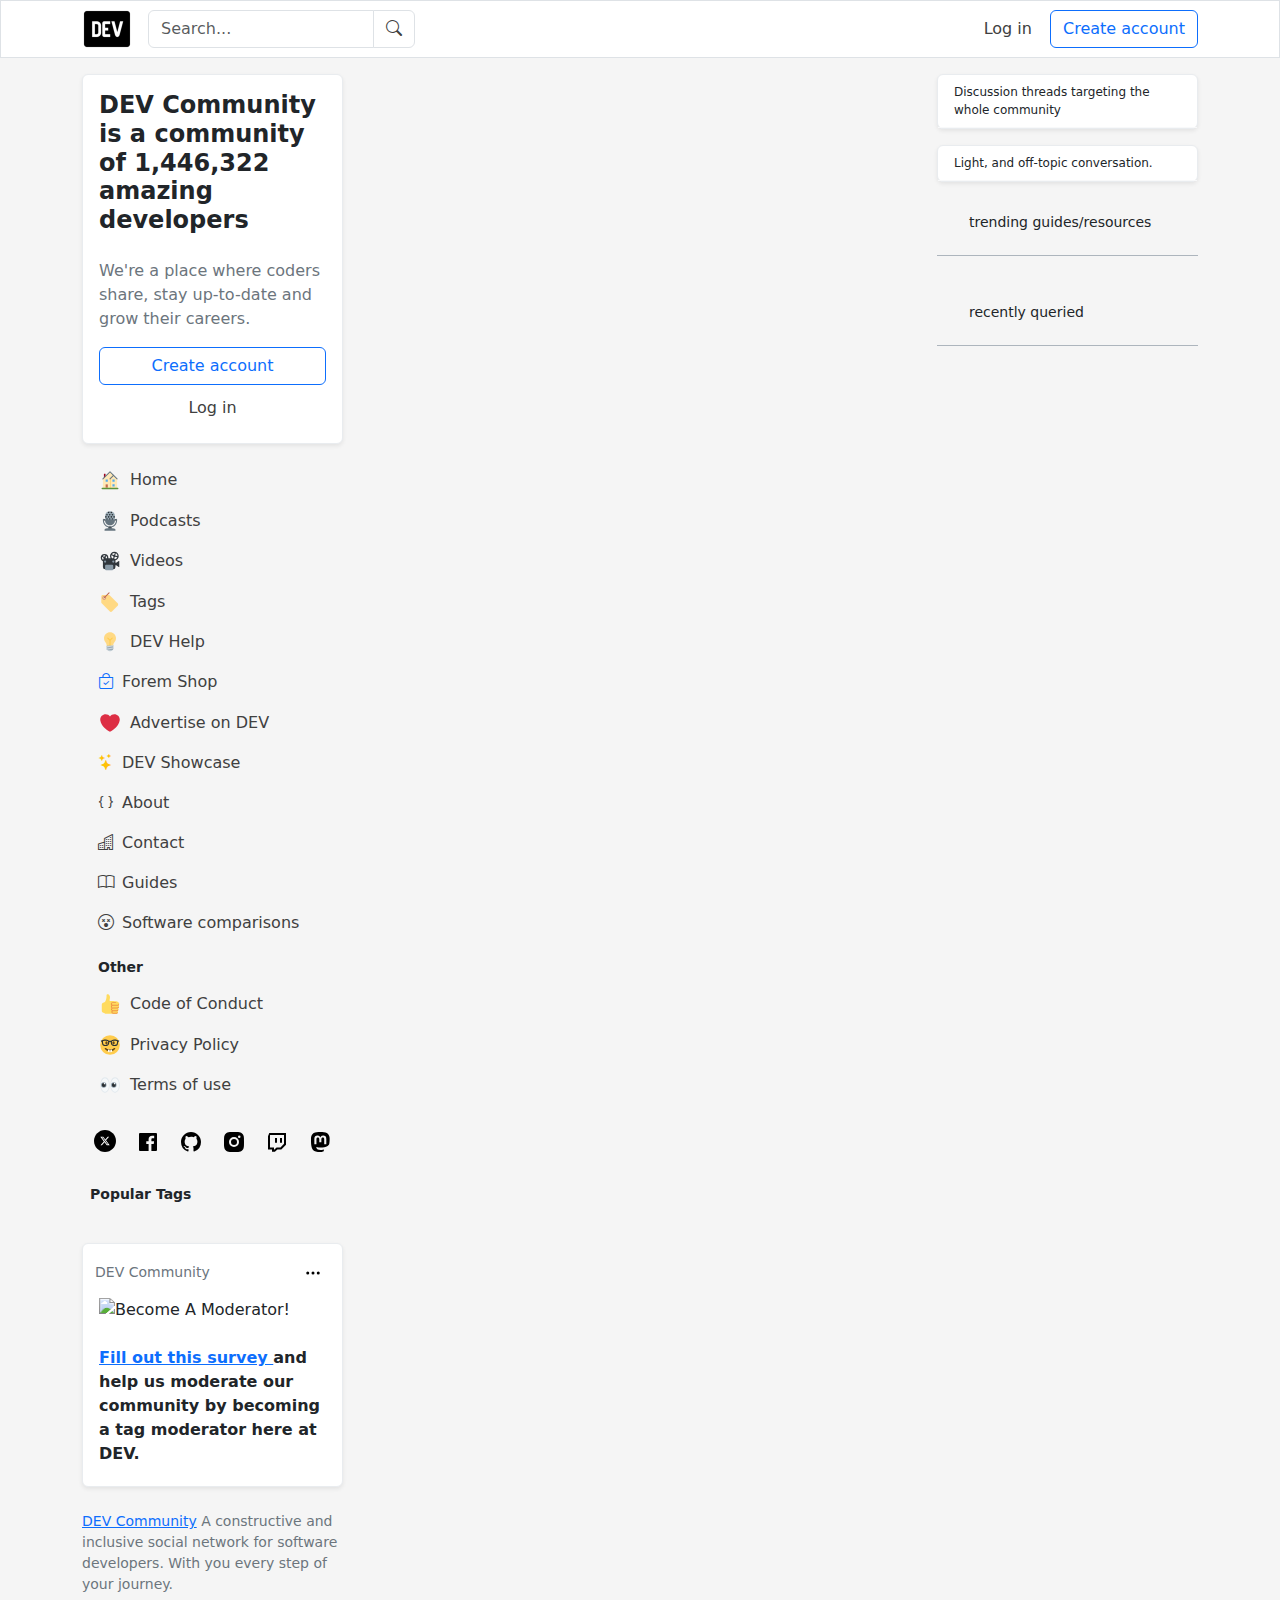
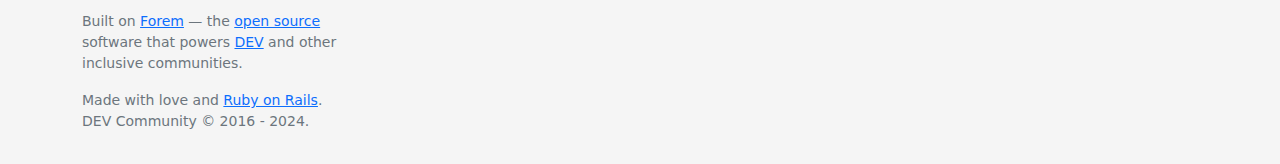
==== commit 3786a5b4: "refactor: Update "Create account" button to span the full width" ====
--- a/index.html
+++ b/index.html
@@ -64,9 +64,10 @@
                                     careers.</p>
                                 <div class="d-flex flex-column gap-1">
                                     <a href="./views/auth/signup.html">
-                                        <button type="button" class="btn btn-outline-primary">Create account</button>
-                                    </a>
-                                    <a href="./views/auth/login.html" class="w-100">
+                                        <button type="button" class="btn btn-outline-primary w-100">Create
+                                            account</button>
+                                    </a>
+                                    <a href="./views/auth/login.html">
                                         <button type="button" class="btn btn-login w-100">Log in</button>
                                     </a>
                                 </div>
